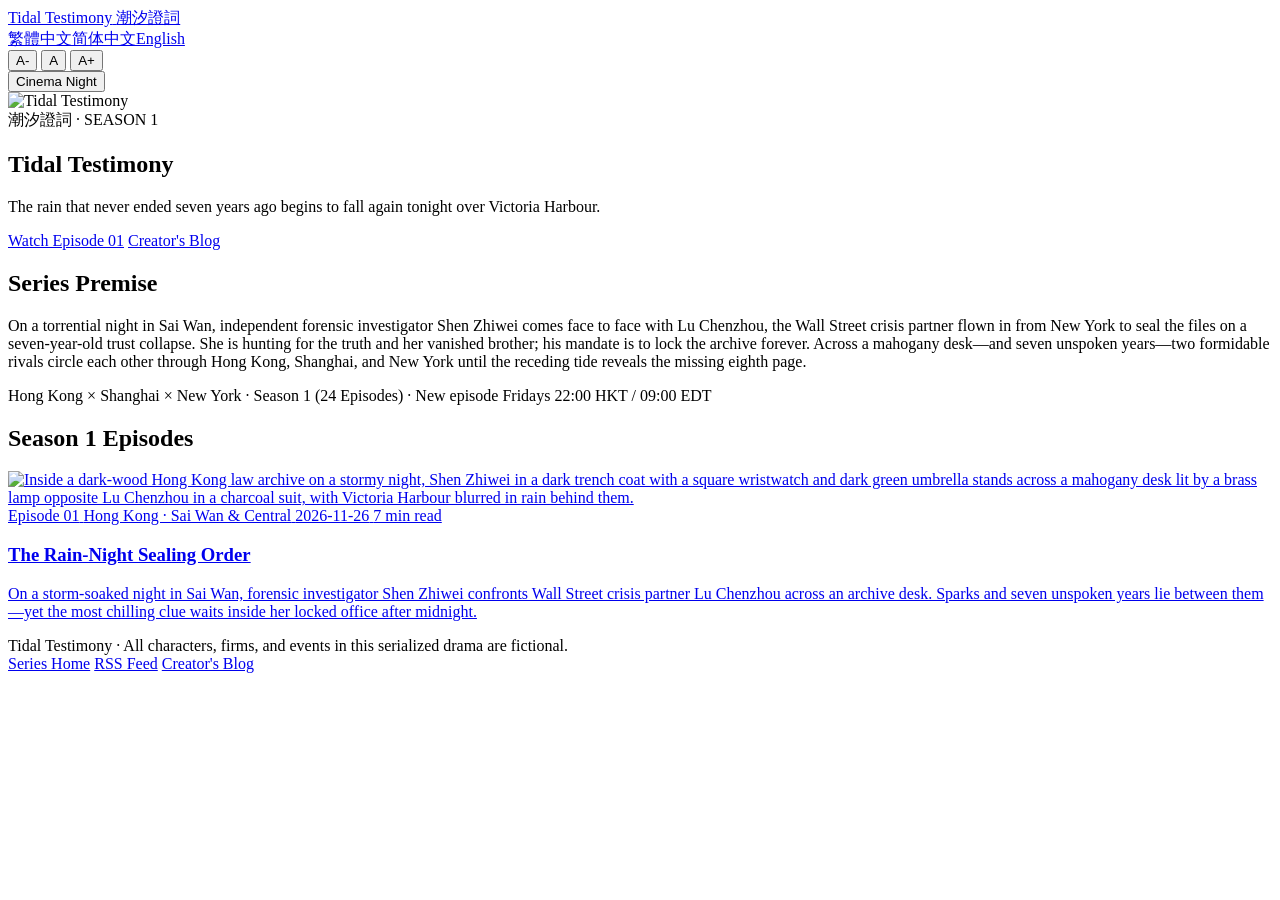
==== en/index.html @ cb7d294f "Publish Tidal Testimony update 2026-11-27" ====
<!doctype html>
<html lang="en" data-theme="archival" data-font="md">
<head>
  <meta charset="utf-8">
  <meta name="viewport" content="width=device-width, initial-scale=1">
  <title>Tidal Testimony｜潮汐證詞</title>
  <meta name="description" content="On a torrential night in Sai Wan, independent forensic investigator Shen Zhiwei comes face to face with Lu Chenzhou, the Wall Street crisis partner flown in from New York to seal the files on a seven-year-old trust collapse. She is hunting for the truth and her vanished brother; his mandate is to lock the archive forever. Across a mahogany desk—and seven unspoken years—two formidable rivals circle each other through Hong Kong, Shanghai, and New York until the receding tide reveals the missing eighth page.">
  <link rel="canonical" href="https://ortho099.github.io/tidal-testimony-read/en/">
  <link rel="alternate" hreflang="zh-Hant" href="https://ortho099.github.io/tidal-testimony-read/">
  <link rel="alternate" hreflang="zh-Hans" href="https://ortho099.github.io/tidal-testimony-read/zh-hans/">
  <link rel="alternate" hreflang="en" href="https://ortho099.github.io/tidal-testimony-read/en/">
  <link rel="alternate" hreflang="x-default" href="https://ortho099.github.io/tidal-testimony-read/">
  <meta property="og:type" content="website">
  <meta property="og:title" content="Tidal Testimony｜潮汐證詞">
  <meta property="og:description" content="On a torrential night in Sai Wan, independent forensic investigator Shen Zhiwei comes face to face with Lu Chenzhou, the Wall Street crisis partner flown in from New York to seal the files on a seven-year-old trust collapse. She is hunting for the truth and her vanished brother; his mandate is to lock the archive forever. Across a mahogany desk—and seven unspoken years—two formidable rivals circle each other through Hong Kong, Shanghai, and New York until the receding tide reveals the missing eighth page.">
  <meta property="og:url" content="https://ortho099.github.io/tidal-testimony-read/en/">
  <meta property="og:image" content="https://ortho099.github.io/tidal-testimony-read/assets/illustrations/ep01-harbour-rain.jpg">
  <meta name="twitter:card" content="summary_large_image">
  <meta name="twitter:title" content="Tidal Testimony｜潮汐證詞">
  <meta name="twitter:description" content="On a torrential night in Sai Wan, independent forensic investigator Shen Zhiwei comes face to face with Lu Chenzhou, the Wall Street crisis partner flown in from New York to seal the files on a seven-year-old trust collapse. She is hunting for the truth and her vanished brother; his mandate is to lock the archive forever. Across a mahogany desk—and seven unspoken years—two formidable rivals circle each other through Hong Kong, Shanghai, and New York until the receding tide reveals the missing eighth page.">
  <meta name="twitter:image" content="https://ortho099.github.io/tidal-testimony-read/assets/illustrations/ep01-harbour-rain.jpg">
  <link rel="icon" type="image/svg+xml" href="/tidal-testimony-read/assets/favicon.svg">
  <link rel="alternate" type="application/rss+xml" title="Tidal Testimony" href="/tidal-testimony-read/feed.xml">
  <script>(function(){try{var t=localStorage.getItem('tt_theme');if(t==='night'||t==='archival')document.documentElement.setAttribute('data-theme',t);var f=localStorage.getItem('tt_font');if(f==='sm'||f==='md'||f==='lg')document.documentElement.setAttribute('data-font',f);}catch(e){}})();</script>
  <link rel="stylesheet" href="/tidal-testimony-read/assets/style.css">
</head>
<body>

<header class="site-header">
  <div class="header-inner">
    <a class="brand-link" href="/tidal-testimony-read/en/">
      <span class="brand-title">Tidal Testimony</span>
      <span class="brand-sub">潮汐證詞</span>
    </a>
    <div class="header-controls">
      <nav class="lang-switch" aria-label="Language"><a class="lang-pill" href="/tidal-testimony-read/" data-lang-choice="zh-Hant">繁體中文</a><a class="lang-pill" href="/tidal-testimony-read/zh-hans/" data-lang-choice="zh-Hans">简体中文</a><a class="lang-pill" href="/tidal-testimony-read/en/" data-lang-choice="en" aria-current="page">English</a></nav>
      <div class="font-group" role="group" aria-label="Text">
        <button type="button" class="font-btn" data-font-choice="sm">A-</button>
        <button type="button" class="font-btn" data-font-choice="md">A</button>
        <button type="button" class="font-btn" data-font-choice="lg">A+</button>
      </div>
      <button type="button" class="tool-btn" id="theme-toggle" data-night-label="Cinema Night" data-day-label="Archival Paper" aria-pressed="false">Cinema Night</button>
    </div>
  </div>
</header>
<section class="hero-wrap">
  <div class="hero-card">
    <img src="/tidal-testimony-read/assets/illustrations/ep01-harbour-rain.jpg" alt="Tidal Testimony" width="1536" height="864">
    <div class="hero-overlay">
      <div class="hero-kicker">潮汐證詞 · SEASON 1</div>
      <h1 class="hero-title">Tidal Testimony</h1>
      <p class="hero-subtitle">The rain that never ended seven years ago begins to fall again tonight over Victoria Harbour.</p>
      <div class="hero-actions">
        <a
          class="btn-primary"
          id="hero-primary-cta"
          href="/tidal-testimony-read/episodes/rain-seal/en/"
          data-base-path="/tidal-testimony-read/"
          data-lang-prefix="en/"
          data-continue-prefix="Resume Episode "
          data-continue-suffix=""
        >Watch Episode 01</a>
        <a class="btn-ghost" href="https://mykidnme.blogspot.com/" target="_blank" rel="noopener noreferrer">Creator&#39;s Blog</a>
      </div>
    </div>
  </div>
</section>
<main class="home-main">
  <section class="premise-box">
    <h2 class="section-label">Series Premise</h2>
    <p class="premise-text">On a torrential night in Sai Wan, independent forensic investigator Shen Zhiwei comes face to face with Lu Chenzhou, the Wall Street crisis partner flown in from New York to seal the files on a seven-year-old trust collapse. She is hunting for the truth and her vanished brother; his mandate is to lock the archive forever. Across a mahogany desk—and seven unspoken years—two formidable rivals circle each other through Hong Kong, Shanghai, and New York until the receding tide reveals the missing eighth page.</p>
    <p class="schedule-note">Hong Kong × Shanghai × New York · Season 1 (24 Episodes) · New episode Fridays 22:00 HKT / 09:00 EDT</p>
  </section>
  
  <section aria-labelledby="ep-list-heading">
    <h2 class="section-label" id="ep-list-heading">Season 1 Episodes</h2>
    <div class="episode-grid">
      <a class="episode-card" href="/tidal-testimony-read/episodes/rain-seal/en/">
  <div class="episode-thumb">
    <img src="/tidal-testimony-read/assets/illustrations/ep01-harbour-rain.jpg" alt="Inside a dark-wood Hong Kong law archive on a stormy night, Shen Zhiwei in a dark trench coat with a square wristwatch and dark green umbrella stands across a mahogany desk lit by a brass lamp opposite Lu Chenzhou in a charcoal suit, with Victoria Harbour blurred in rain behind them." loading="lazy" width="1536" height="864">
  </div>
  <div class="episode-body">
    <div class="episode-meta">
      <span>Episode 01</span>
      <span>Hong Kong · Sai Wan &amp; Central</span>
      <span>2026-11-26</span>
      <span>7 min read</span>
    </div>
    <h3 class="episode-card-title">The Rain-Night Sealing Order</h3>
    <p class="episode-card-summary">On a storm-soaked night in Sai Wan, forensic investigator Shen Zhiwei confronts Wall Street crisis partner Lu Chenzhou across an archive desk. Sparks and seven unspoken years lie between them—yet the most chilling clue waits inside her locked office after midnight.</p>
  </div>
</a>
    </div>
  </section>
</main>
<footer class="site-footer">
  <div class="footer-inner">
    <span>Tidal Testimony · All characters, firms, and events in this serialized drama are fictional.</span>
    <div class="footer-links">
      <a href="/tidal-testimony-read/en/">Series Home</a>
      <a href="/tidal-testimony-read/feed.xml">RSS Feed</a>
      <a href="https://mykidnme.blogspot.com/" target="_blank" rel="noopener noreferrer">Creator&#39;s Blog</a>
    </div>
  </div>
</footer>
<div class="lightbox" id="image-lightbox" aria-hidden="true" role="dialog">
  <img id="lightbox-img" src="" alt="">
  <div class="lightbox-caption" id="lightbox-caption"></div>
</div>
<script src="/tidal-testimony-read/assets/app.js"></script>
</body>
</html>
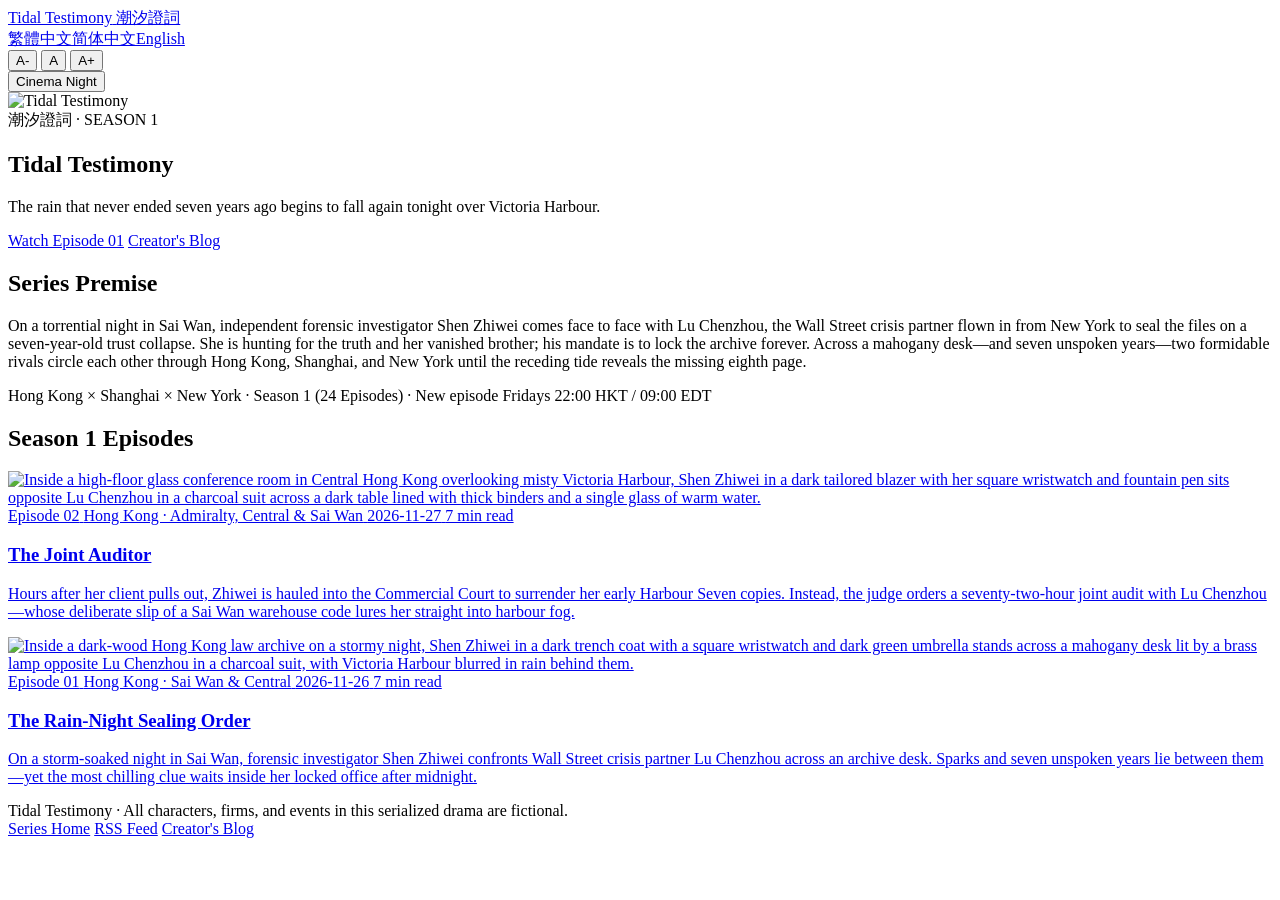
==== commit a7371f07: "Publish Tidal Testimony update 2026-11-27" ====
--- a/en/index.html
+++ b/en/index.html
@@ -75,7 +75,22 @@
   <section aria-labelledby="ep-list-heading">
     <h2 class="section-label" id="ep-list-heading">Season 1 Episodes</h2>
     <div class="episode-grid">
-      <a class="episode-card" href="/tidal-testimony-read/episodes/rain-seal/en/">
+      <a class="episode-card" href="/tidal-testimony-read/episodes/joint-audit/en/">
+  <div class="episode-thumb">
+    <img src="/tidal-testimony-read/assets/illustrations/ep02-central-office.jpg" alt="Inside a high-floor glass conference room in Central Hong Kong overlooking misty Victoria Harbour, Shen Zhiwei in a dark tailored blazer with her square wristwatch and fountain pen sits opposite Lu Chenzhou in a charcoal suit across a dark table lined with thick binders and a single glass of warm water." loading="lazy" width="1536" height="864">
+  </div>
+  <div class="episode-body">
+    <div class="episode-meta">
+      <span>Episode 02</span>
+      <span>Hong Kong · Admiralty, Central &amp; Sai Wan</span>
+      <span>2026-11-27</span>
+      <span>7 min read</span>
+    </div>
+    <h3 class="episode-card-title">The Joint Auditor</h3>
+    <p class="episode-card-summary">Hours after her client pulls out, Zhiwei is hauled into the Commercial Court to surrender her early Harbour Seven copies. Instead, the judge orders a seventy-two-hour joint audit with Lu Chenzhou—whose deliberate slip of a Sai Wan warehouse code lures her straight into harbour fog.</p>
+  </div>
+</a>
+<a class="episode-card" href="/tidal-testimony-read/episodes/rain-seal/en/">
   <div class="episode-thumb">
     <img src="/tidal-testimony-read/assets/illustrations/ep01-harbour-rain.jpg" alt="Inside a dark-wood Hong Kong law archive on a stormy night, Shen Zhiwei in a dark trench coat with a square wristwatch and dark green umbrella stands across a mahogany desk lit by a brass lamp opposite Lu Chenzhou in a charcoal suit, with Victoria Harbour blurred in rain behind them." loading="lazy" width="1536" height="864">
   </div>
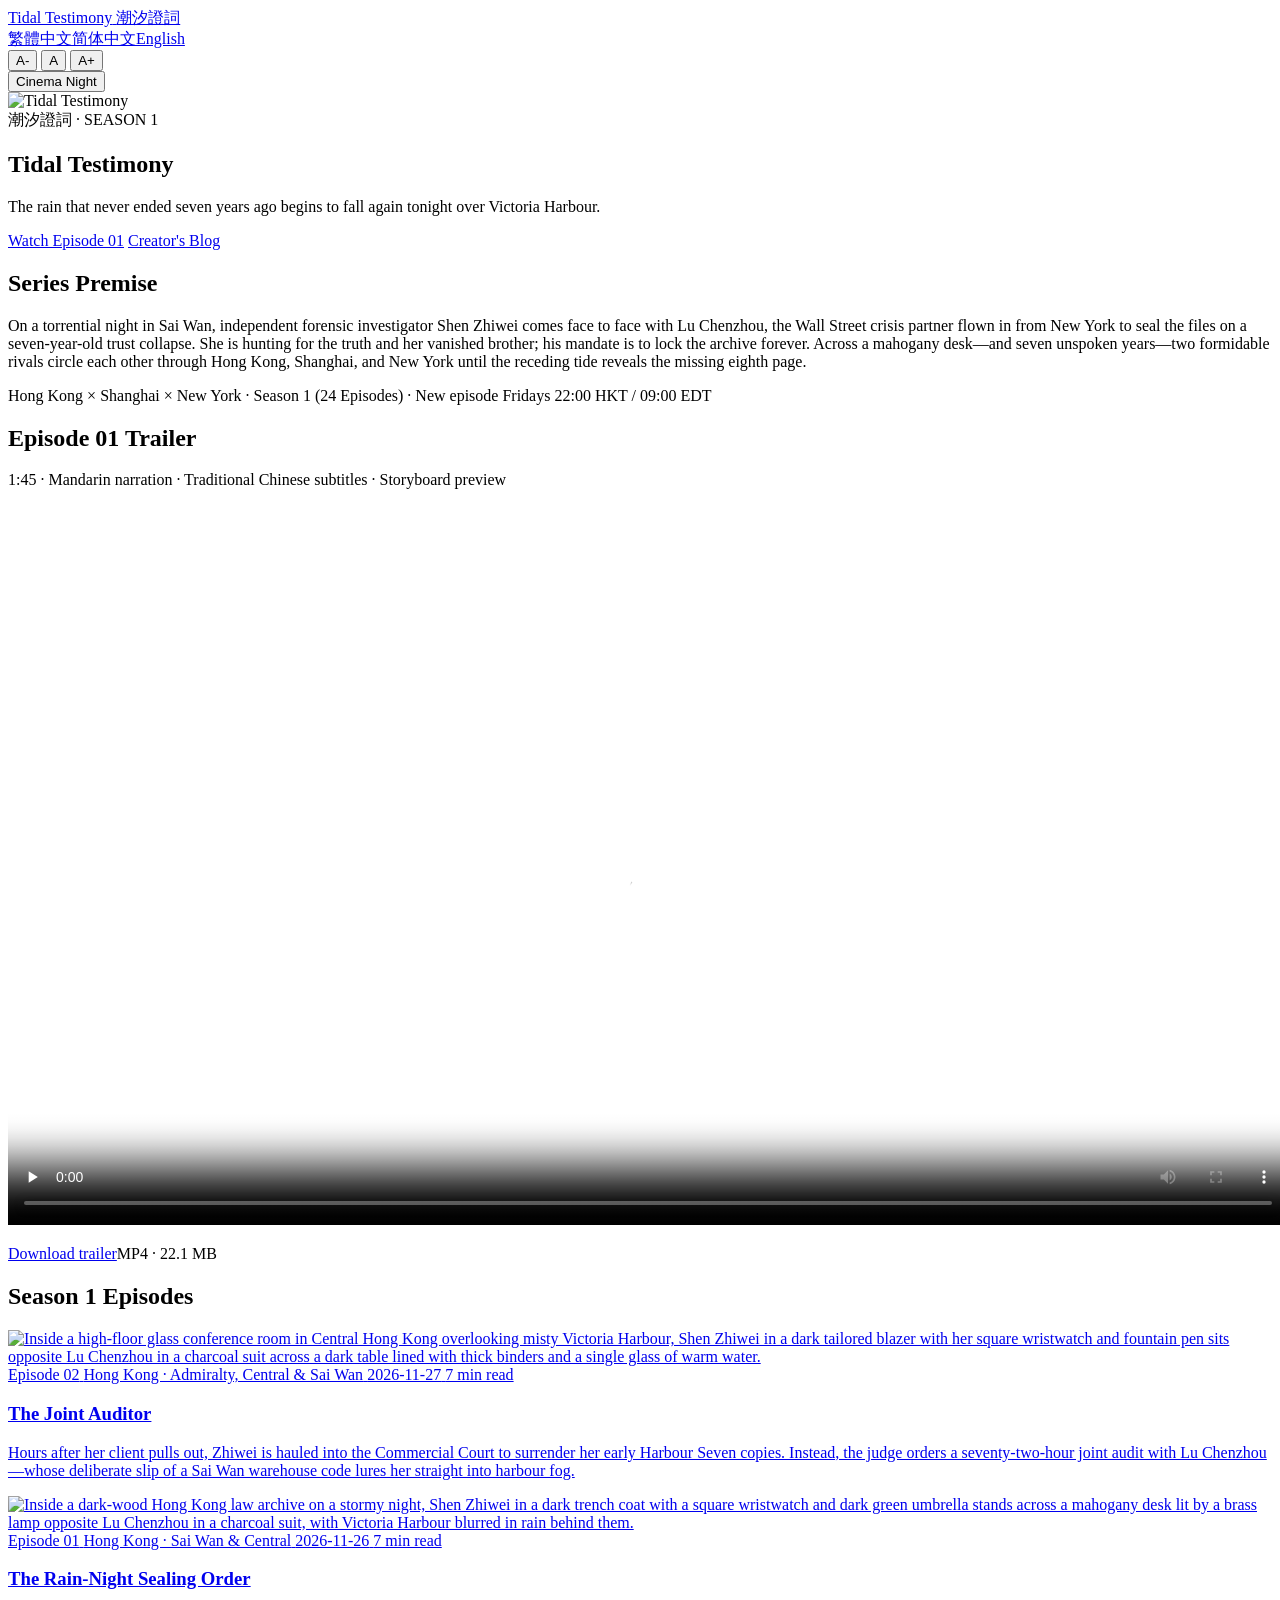
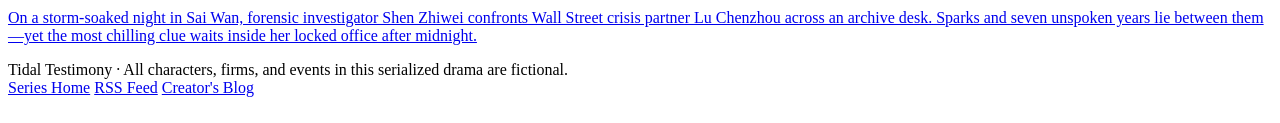
==== commit 1cbaf422: "Publish Tidal Testimony update 2026-11-27" ====
--- a/en/index.html
+++ b/en/index.html
@@ -71,6 +71,17 @@
     <p class="premise-text">On a torrential night in Sai Wan, independent forensic investigator Shen Zhiwei comes face to face with Lu Chenzhou, the Wall Street crisis partner flown in from New York to seal the files on a seven-year-old trust collapse. She is hunting for the truth and her vanished brother; his mandate is to lock the archive forever. Across a mahogany desk—and seven unspoken years—two formidable rivals circle each other through Hong Kong, Shanghai, and New York until the receding tide reveals the missing eighth page.</p>
     <p class="schedule-note">Hong Kong × Shanghai × New York · Season 1 (24 Episodes) · New episode Fridays 22:00 HKT / 09:00 EDT</p>
   </section>
+  <section class="trailer-section" id="trailer" aria-labelledby="trailer-heading">
+  <div class="trailer-heading">
+    <h2 class="section-label" id="trailer-heading">Episode 01 Trailer</h2>
+    <p class="trailer-detail" id="trailer-detail">1:45 · Mandarin narration · Traditional Chinese subtitles · Storyboard preview</p>
+  </div>
+  <video controls playsinline preload="none" poster="/tidal-testimony-read/assets/trailers/ep01-trailer-poster.jpg" width="1280" height="720" aria-labelledby="trailer-heading" aria-describedby="trailer-detail">
+    <source src="/tidal-testimony-read/assets/trailers/ep01-trailer-v3.mp4" type="video/mp4">
+    Your browser cannot play this video. Use the download link below to watch it.
+  </video>
+  <p class="trailer-footer"><a href="/tidal-testimony-read/assets/trailers/ep01-trailer-v3.mp4" download>Download trailer</a><span>MP4 · 22.1 MB</span></p>
+</section>
   
   <section aria-labelledby="ep-list-heading">
     <h2 class="section-label" id="ep-list-heading">Season 1 Episodes</h2>
